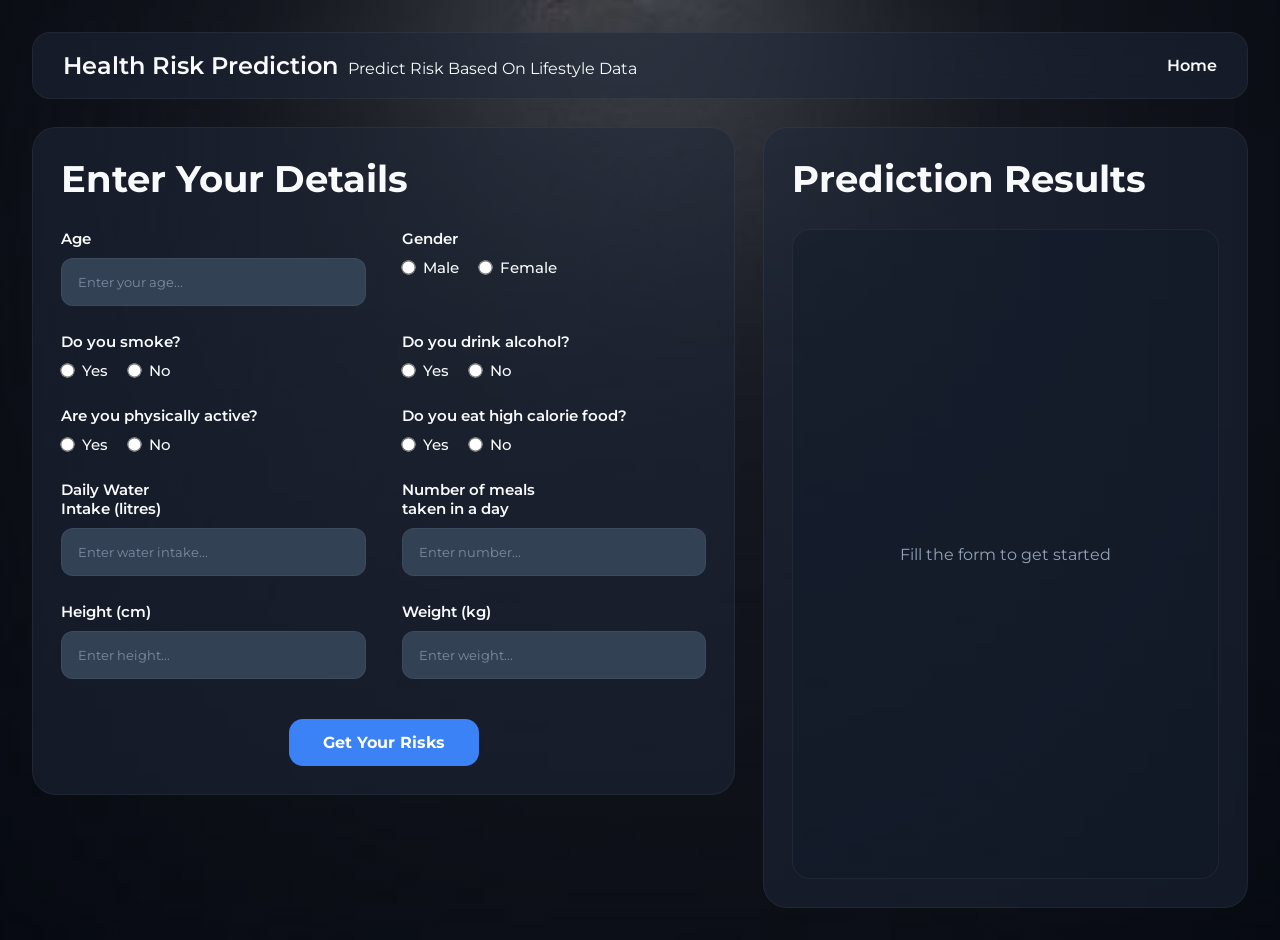
==== frontend/prediction_page/index.html @ 143effcd "renamed" ====
<!DOCTYPE html>
<html lang="en">
<head>
    <meta charset="UTF-8">
    <meta name="viewport" content="width=device-width, initial-scale=1.0">
    <title>Health Risk Prediction</title>

    <link rel="preconnect" href="https://fonts.googleapis.com">
    <link rel="preconnect" href="https://fonts.gstatic.com" crossorigin>
    <link href="https://fonts.googleapis.com/css2?family=Montserrat:wght@300;400;500;600;700;800&display=swap" rel="stylesheet">

    <link rel="stylesheet" href="prediction.css">
</head>
<body>

    <!-- NAVBAR -->
    <nav class="navbar">
        <div class = title>
             <a class = "name" href="/">Health Risk Prediction</a>
             <p class = "tag"> Predict Risk Based On Lifestyle Data</p>
        </div>
       
        <a href="/">Home</a>
    </nav>

    <div class="main-container">

        <!-- LEFT PANEL -->
        <section class="panel">

            <h1 class="panel-title">Enter Your Details</h1>

            <div class="form-inner">

                <form id="input-form">

                    <div class="form-grid">

                        <!-- Age -->
                        <div class="form-group">
                            <label for="age">Age</label>
                            <input
                                class="text-input"
                                id="age"
                                name="age"
                                type="number"
                                placeholder="Enter your age..."
                                required
                            >
                        </div>

                        <!-- Gender -->
                        <div class="form-group">
                            <label>Gender</label>

                            <div class="radio-group">
                                <label>
                                    <input type="radio" name="gender" value="male" required>
                                    Male
                                </label>

                                <label>
                                    <input type="radio" name="gender" value="female" required>
                                    Female
                                </label>
                            </div>
                        </div>

                        <!-- Smoke -->
                        <div class="form-group">
                            <label>Do you smoke?</label>

                            <div class="radio-group">
                                <label>
                                    <input type="radio" name="smoke" value="true" required>
                                    Yes
                                </label>

                                <label>
                                    <input type="radio" name="smoke" value="false" required>
                                    No
                                </label>
                            </div>
                        </div>

                        <!-- Alcohol -->
                        <div class="form-group">
                            <label>Do you drink alcohol?</label>

                            <div class="radio-group">
                                <label>
                                    <input type="radio" name="alco" value="true" required>
                                    Yes
                                </label>

                                <label>
                                    <input type="radio" name="alco" value="false" required>
                                    No
                                </label>
                            </div>
                        </div>

                        <!-- Activity -->
                        <div class="form-group">
                            <label>Are you physically active?</label>

                            <div class="radio-group">
                                <label>
                                    <input type="radio" name="active" value="true" required>
                                    Yes
                                </label>

                                <label>
                                    <input type="radio" name="active" value="false" required>
                                    No
                                </label>
                            </div>
                        </div>

                        <!-- Food -->
                        <div class="form-group">
                            <label>Do you eat high calorie food?</label>

                            <div class="radio-group">
                                <label>
                                    <input type="radio" name="caloric_food" value="true" required>
                                    Yes
                                </label>

                                <label>
                                    <input type="radio" name="caloric_food" value="false" required>
                                    No
                                </label>
                            </div>
                        </div>

                        <!-- Water -->
                        <div class="form-group">
                            <label>
                                Daily Water<br>
                                Intake (litres)
                            </label>

                            <input
                                class="text-input"
                                id="water_intake"
                                name="water_intake"
                                type="number"
                                placeholder="Enter water intake..."
                                required
                            >
                        </div>

                        <!-- Meals -->
                        <div class="form-group">
                            <label>
                                Number of meals<br>
                                taken in a day
                            </label>

                            <input
                                class="text-input"
                                id="meals"
                                name="meals"
                                type="number"
                                placeholder="Enter number..."
                                required
                            >
                        </div>

                        <!-- Height -->
                        <div class="form-group">
                            <label for="height_cm">Height (cm)</label>

                            <input
                                class="text-input"
                                id="height_cm"
                                name="height_cm"
                                type="number"
                                placeholder="Enter height..."
                                required
                            >
                        </div>

                        <!-- Weight -->
                        <div class="form-group">
                            <label for="weight">Weight (kg)</label>

                            <input
                                class="text-input"
                                id="weight"
                                name="weight"
                                type="number"
                                placeholder="Enter weight..."
                                required
                            >
                        </div>

                    </div>

                    <div class="submit-wrapper">
                        <button type="submit" class="submit-btn">
                            Get Your Risks
                        </button>
                    </div>

                </form>

            </div>

        </section>

        <!-- RIGHT PANEL -->
        <section class="panel">

            <h1 class="panel-title">Prediction Results</h1>

            <div class="result-inner">

                <div id="result">
                    <div id = "default-text" class="placeholder-text">
                        Fill the form to get started
                    </div>
                </div>

            </div>

        </section>

    </div>

    <script src="prediction.js"></script>

</body>
</html>
---- frontend/prediction_page/prediction.css ----
:root{
    --bg:#0F172A;
    --surface:#1E293B;
    --surface-2:#334155;
    --border:rgba(255,255,255,0.05);

    --primary:#3B82F6;
    --primary-hover:#2563EB;

    --success:#22C55E;
    --warning:#F59E0B;
    --danger:#EF4444;

    --text:#F8FAFC;
    --muted:#94A3B8;
}

*{
    margin:0;
    padding:0;
    box-sizing:border-box;
    font-family:'Montserrat',sans-serif;
}

body{
    min-height:100vh;

    background:
        linear-gradient(
           rgba(15,23,42,.4),
            rgba(15,23,42,.4)
        ),
        url("assets/predictionBg.png");

    background-size:cover;
    background-position:center;

    color:var(--text);

    padding:32px;
}

/* ================= NAVBAR ================= */

.navbar{
    display:flex;
    justify-content:space-between;
    align-items:center;

    padding:18px 30px;

    background:rgba(30,41,59,.5);

    border:1px solid var(--border);

    border-radius:18px;

    backdrop-filter:blur(14px);
}

.navbar .title {
    display: flex;
    justify-content: flex-end;
    align-items: baseline;
}

.navbar .title a{
    font-size: x-large;
    padding-right: 10px;
}

.navbar a{
    color:var(--text);
    text-decoration:none;
    font-weight:600;
    transition:.25s;
}


.navbar a:hover{
    color:var(--primary);
}

/* ================= LAYOUT ================= */

.main-container{

    margin-top:28px;

    display:grid;
    grid-template-columns:1.45fr 1fr;

    gap:28px;

    align-items:start;
}

.panel{

    background:rgba(30,41,59,.5);

    border:1px solid var(--border);

    border-radius:24px;

    padding:28px;
}

.panel-title{

    font-size:2.3rem;

    font-weight:700;

    margin-bottom:28px;
}

/* ================= FORM ================= */

.form-inner{

    background:transparent;

    padding:0;
}

.form-grid{

    display:grid;

    grid-template-columns:1fr 1fr;

    gap:26px 36px;
}

.form-group{

    display:flex;

    flex-direction:column;

    gap:10px;
}

.form-group label{

    font-size:.95rem;

    color:bed1ea;

    font-weight:600;
}

/* Inputs */

.text-input{

    width:100%;

    height:48px;

    border-radius:12px;

    border:1px solid var(--border);

    background:var(--surface-2);

    color:var(--text);

    padding:0 16px;

    outline:none;

    transition:.25s;
}

.text-input::placeholder{

    color:#7c8ba1;
}

.text-input:focus{

    border-color:var(--primary);

    box-shadow:0 0 0 3px rgba(59,130,246,.2);
}

/* Radios */

.radio-group{

    display:flex;

    gap:20px;

    flex-wrap:wrap;
}

.radio-group label{

    color:var(--text);

    font-weight:500;

    display:flex;

    gap:8px;

    align-items:center;

    cursor:pointer;
}

input[type="radio"]{

    accent-color:var(--primary);

    transform:scale(1.1);
}

/* Button */

.submit-wrapper{

    display:flex;

    justify-content:center;

    margin-top:40px;
}

.submit-btn{

    border:none;

    cursor:pointer;

    padding:14px 34px;

    border-radius:14px;

    background:var(--primary);

    color:white;

    font-size:1rem;

    font-weight:700;

    transition:.25s;
}

.submit-btn:hover{

    background:var(--primary-hover);

    transform:translateY(-2px);
}

/* ================= RESULTS ================= */

.result-inner{

    min-height:650px;

    border:1px solid var(--border);

    border-radius:18px;

    background:rgba(15,23,42,.3);

    padding:22px;

    display:flex;

    justify-content:center;

    align-items:center;
}

#result{

    width:100%;

    display:flex;

    flex-direction:column;

    gap:18px;
}

.placeholder-text{

    color:var(--muted);

    text-align:center;

    font-size:1rem;
}

/* ================= RESULT CARD ================= */

.risk-card{

    width:100%;

    background:var(--surface);

    border:1px solid var(--border);

    border-radius:18px;

    overflow:hidden;
}

.risk-card-header{

    display:flex;

    justify-content:space-between;

    align-items:center;

    padding:14px 18px;

    background:rgba(255,255,255,.04);

    border-bottom:1px solid var(--border);
}

.risk-title{

    color:var(--text);

    font-size:1rem;

    font-weight:600;
}

.risk-dot{

    width:10px;

    height:10px;

    border-radius:50%;
}

.risk-card-body{

    display:flex;

    align-items:center;

    gap:18px;

    padding:22px 18px;
}

.progress-container{

    flex:1;

    height:10px;

    background:#273549;

    border-radius:20px;

    overflow:hidden;
}

.progress-bar{

    height:100%;

    width:0;

    border-radius:20px;

    transition:width .5s ease;
}

.risk-percent{

    font-size:1.7rem;

    color:white;

    font-weight:700;

    min-width:72px;

    text-align:right;
}

/* Risk Colors */

.risk-low{

    background:var(--success);
}

.risk-moderate{

    background:var(--warning);
}

.risk-high{

    background:var(--danger);
}

/* ================= SCROLLBAR ================= */

::-webkit-scrollbar{

    width:8px;
}

::-webkit-scrollbar-thumb{

    background:var(--surface-2);

    border-radius:10px;
}

/* ================= RESPONSIVE ================= */

@media(max-width:1000px){

    body{

        padding:20px;
    }

    .main-container{

        grid-template-columns:1fr;
    }

    .form-grid{

        grid-template-columns:1fr;
    }

    .panel-title{

        font-size:2rem;
    }

}
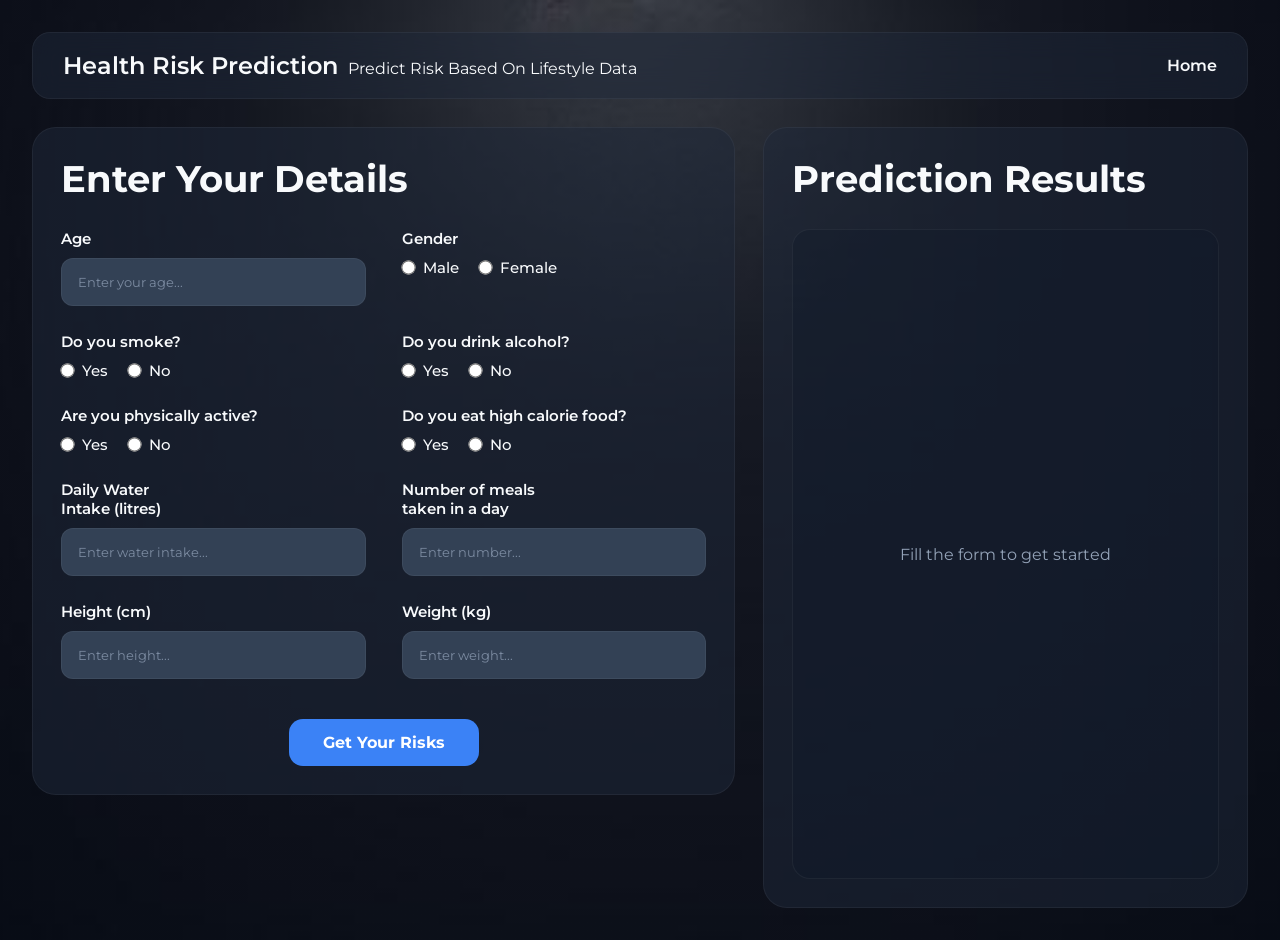
==== commit e1ece893: "homepage added" ====
--- a/frontend/prediction_page/index.html
+++ b/frontend/prediction_page/index.html
@@ -16,11 +16,11 @@
     <!-- NAVBAR -->
     <nav class="navbar">
         <div class = title>
-             <a class = "name" href="/">Health Risk Prediction</a>
+             <a class = "name" href="#">Health Risk Prediction</a>
              <p class = "tag"> Predict Risk Based On Lifestyle Data</p>
         </div>
        
-        <a href="/">Home</a>
+        <a href="../homepage/index.html">Home</a>
     </nav>
 
     <div class="main-container">
--- a/frontend/prediction_page/prediction.css
+++ b/frontend/prediction_page/prediction.css
@@ -27,8 +27,8 @@
 
     background:
         linear-gradient(
-           rgba(15,23,42,.4),
-            rgba(15,23,42,.4)
+           rgba(15,23,42,.5),
+            rgba(15,23,42,.5)
         ),
         url("assets/predictionBg.png");
 
